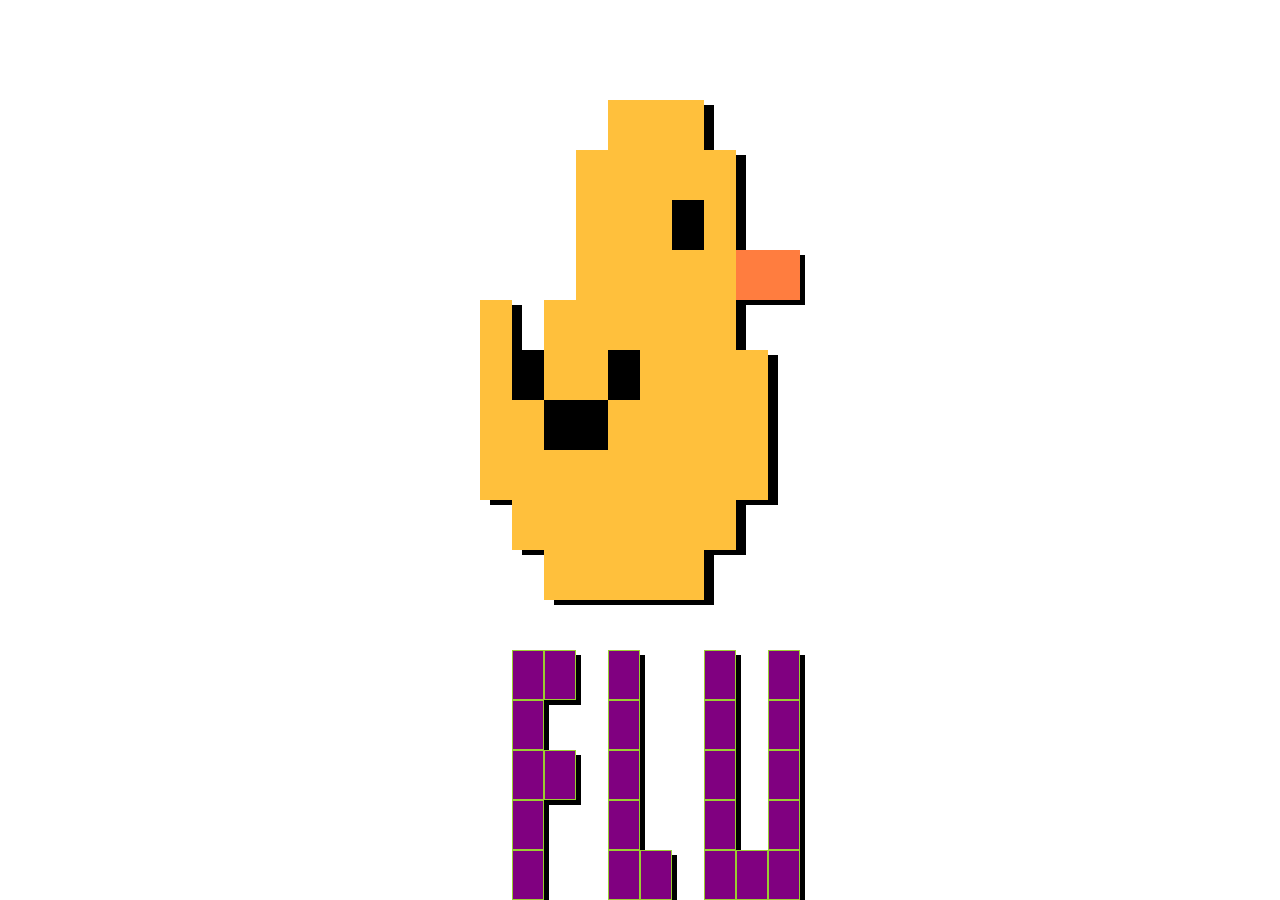
==== bonus/index.html @ b63586fc "extra... QUACK" ====
<!DOCTYPE html>
<html lang="en">
<head>
    <meta charset="UTF-8">
    <meta http-equiv="X-UA-Compatible" content="IE=edge">
    <meta name="viewport" content="width=device-width, initial-scale=1.0">
    <link rel="stylesheet" href="css/12bool.css">
    <link rel="stylesheet" href="css/style.css">
    <title>12bool Framework</title>
</head>
<body>
    
<div class="container">

    <div class="row">
        <div class="col-xs-1"></div>
        <div class="col-xs-1"></div>
        <div class="col-xs-1"></div>
        <div class="col-xs-1"></div>
        <div class="col-xs-1"></div>
        <div class="col-xs-1"></div>
        <div class="col-xs-1"></div>
        <div class="col-xs-1"></div>
        <div class="col-xs-1"></div>
        <div class="col-xs-1"></div>
        <div class="col-xs-1"></div>
        <div class="col-xs-1"></div>
    </div>

    <div class="row">
        <div class="col-xs-1"></div>
        <div class="col-xs-1"></div>
        <div class="col-xs-1"></div>
        <div class="col-xs-1"></div>
        <div class="col-xs-1"></div>
        <div class="col-xs-1"></div>
        <div class="col-xs-1"></div>
        <div class="col-xs-1"></div>
        <div class="col-xs-1"></div>
        <div class="col-xs-1"></div>
        <div class="col-xs-1"></div>
        <div class="col-xs-1"></div>
    </div>

    <div class="row">
        <div class="col-xs-1"></div>
        <div class="col-xs-1"></div>
        <div class="col-xs-1"></div>
        <div class="col-xs-1"></div>
        <div class="col-xs-1"></div>
        <div class="col-xs-1 yellow"></div>
        <div class="col-xs-1 yellow"></div>
        <div class="col-xs-1 yellow"></div>
        <div class="col-xs-1"></div>
        <div class="col-xs-1"></div>
        <div class="col-xs-1"></div>
        <div class="col-xs-1"></div>
    </div>

    <div class="row">
        <div class="col-xs-1"></div>
        <div class="col-xs-1"></div>
        <div class="col-xs-1"></div>
        <div class="col-xs-1"></div>
        <div class="col-xs-1 yellow"></div>
        <div class="col-xs-1 yellow"></div>
        <div class="col-xs-1 yellow"></div>
        <div class="col-xs-1 yellow"></div>
        <div class="col-xs-1 yellow"></div>
        <div class="col-xs-1"></div>
        <div class="col-xs-1"></div>
        <div class="col-xs-1"></div>
    </div>

    <div class="row">
        <div class="col-xs-1"></div>
        <div class="col-xs-1"></div>
        <div class="col-xs-1"></div>
        <div class="col-xs-1"></div>
        <div class="col-xs-1 yellow"></div>
        <div class="col-xs-1 yellow"></div>
        <div class="col-xs-1 yellow"></div>
        <div class="col-xs-1 black"></div>
        <div class="col-xs-1 yellow"></div>
        <div class="col-xs-1"></div>
        <div class="col-xs-1"></div>
        <div class="col-xs-1"></div>
    </div>
<!-- row 6 -->
    <div class="row">
        <div class="col-xs-1"></div>
        <div class="col-xs-1"></div>
        <div class="col-xs-1"></div>
        <div class="col-xs-1"></div>
        <div class="col-xs-1 yellow"></div>
        <div class="col-xs-1 yellow"></div>
        <div class="col-xs-1 yellow"></div>
        <div class="col-xs-1 yellow"></div>
        <div class="col-xs-1 yellow"></div>
        <div class="col-xs-1 orange"></div>
        <div class="col-xs-1 orange"></div>
        <div class="col-xs-1 "></div>
    </div>

    <div class="row">
        <div class="col-xs-1"></div>
        <div class="col-xs-1 yellow"></div>
        <div class="col-xs-1"></div>
        <div class="col-xs-1 yellow"></div>
        <div class="col-xs-1 yellow"></div>
        <div class="col-xs-1 yellow"></div>
        <div class="col-xs-1 yellow"></div>
        <div class="col-xs-1 yellow"></div>
        <div class="col-xs-1 yellow"></div>
        <div class="col-xs-1 "></div>
        <div class="col-xs-1 "></div>
        <div class="col-xs-1 "></div>
    </div>

    <div class="row">
        <div class="col-xs-1"></div>
        <div class="col-xs-1 yellow"></div>
        <div class="col-xs-1 black"></div>
        <div class="col-xs-1 yellow"></div>
        <div class="col-xs-1 yellow"></div>
        <div class="col-xs-1 black"></div>
        <div class="col-xs-1 yellow"></div>
        <div class="col-xs-1 yellow"></div>
        <div class="col-xs-1 yellow"></div>
        <div class="col-xs-1 yellow"></div>
        <div class="col-xs-1 "></div>
        <div class="col-xs-1 "></div>
    </div>

    <div class="row">
        <div class="col-xs-1"></div>
        <div class="col-xs-1 yellow"></div>
        <div class="col-xs-1 yellow"></div>
        <div class="col-xs-1 black"></div>
        <div class="col-xs-1 black"></div>
        <div class="col-xs-1 yellow"></div>
        <div class="col-xs-1 yellow"></div>
        <div class="col-xs-1 yellow"></div>
        <div class="col-xs-1 yellow"></div>
        <div class="col-xs-1 yellow"></div>
        <div class="col-xs-1 "></div>
        <div class="col-xs-1 "></div>
    </div>

    <div class="row">
        <div class="col-xs-1"></div>
        <div class="col-xs-1 yellow"></div>
        <div class="col-xs-1 yellow"></div>
        <div class="col-xs-1 yellow"></div>
        <div class="col-xs-1 yellow"></div>
        <div class="col-xs-1 yellow"></div>
        <div class="col-xs-1 yellow"></div>
        <div class="col-xs-1 yellow"></div>
        <div class="col-xs-1 yellow"></div>
        <div class="col-xs-1 yellow"></div>
        <div class="col-xs-1 "></div>
        <div class="col-xs-1 "></div>
    </div>

    <div class="row">
        <div class="col-xs-1"></div>
        <div class="col-xs-1 "></div>
        <div class="col-xs-1 yellow"></div>
        <div class="col-xs-1 yellow"></div>
        <div class="col-xs-1 yellow"></div>
        <div class="col-xs-1 yellow"></div>
        <div class="col-xs-1 yellow"></div>
        <div class="col-xs-1 yellow"></div>
        <div class="col-xs-1 yellow"></div>
        <div class="col-xs-1 "></div>
        <div class="col-xs-1 "></div>
        <div class="col-xs-1 "></div>
    </div>

    <div class="row">
        <div class="col-xs-1"></div>
        <div class="col-xs-1 "></div>
        <div class="col-xs-1 "></div>
        <div class="col-xs-1 yellow"></div>
        <div class="col-xs-1 yellow"></div>
        <div class="col-xs-1 yellow"></div>
        <div class="col-xs-1 yellow"></div>
        <div class="col-xs-1 yellow"></div>
        <div class="col-xs-1 "></div>
        <div class="col-xs-1 "></div>
        <div class="col-xs-1 "></div>
        <div class="col-xs-1 "></div>
    </div>

    <div class="row">
        <div class="col-xs-1"></div>
        <div class="col-xs-1 "></div>
        <div class="col-xs-1 "></div>
        <div class="col-xs-1 "></div>
        <div class="col-xs-1 "></div>
        <div class="col-xs-1 "></div>
        <div class="col-xs-1 "></div>
        <div class="col-xs-1 "></div>
        <div class="col-xs-1 "></div>
        <div class="col-xs-1 "></div>
        <div class="col-xs-1 "></div>
        <div class="col-xs-1 "></div>
    </div>

<!-- fluuuuuuuuuuuuuuuuuuuuuuuuuuuuu -->
    <div class="row">
        <div class="col-xs-1"></div>
        <div class="col-xs-1 "></div>
        <div class="col-xs-1 purp"></div>
        <div class="col-xs-1 purp"></div>
        <div class="col-xs-1 "></div>
        <div class="col-xs-1 purp"></div>
        <div class="col-xs-1 "></div>
        <div class="col-xs-1 "></div>
        <div class="col-xs-1 purp"></div>
        <div class="col-xs-1 "></div>
        <div class="col-xs-1 purp"></div>
        <div class="col-xs-1 "></div>
    </div>

    <div class="row">
        <div class="col-xs-1"></div>
        <div class="col-xs-1 "></div>
        <div class="col-xs-1 purp"></div>
        <div class="col-xs-1 "></div>
        <div class="col-xs-1 "></div>
        <div class="col-xs-1 purp"></div>
        <div class="col-xs-1 "></div>
        <div class="col-xs-1 "></div>
        <div class="col-xs-1 purp"></div>
        <div class="col-xs-1 "></div>
        <div class="col-xs-1 purp"></div>
        <div class="col-xs-1 "></div>
    </div>

    <div class="row">
        <div class="col-xs-1"></div>
        <div class="col-xs-1 "></div>
        <div class="col-xs-1 purp"></div>
        <div class="col-xs-1 purp"></div>
        <div class="col-xs-1 "></div>
        <div class="col-xs-1 purp"></div>
        <div class="col-xs-1 "></div>
        <div class="col-xs-1 "></div>
        <div class="col-xs-1 purp"></div>
        <div class="col-xs-1 "></div>
        <div class="col-xs-1 purp"></div>
        <div class="col-xs-1 "></div>
    </div>

    <div class="row">
        <div class="col-xs-1"></div>
        <div class="col-xs-1 "></div>
        <div class="col-xs-1 purp"></div>
        <div class="col-xs-1 "></div>
        <div class="col-xs-1 "></div>
        <div class="col-xs-1 purp"></div>
        <div class="col-xs-1 "></div>
        <div class="col-xs-1 "></div>
        <div class="col-xs-1 purp"></div>
        <div class="col-xs-1 "></div>
        <div class="col-xs-1 purp"></div>
        <div class="col-xs-1 "></div>
    </div>

    <div class="row">
        <div class="col-xs-1"></div>
        <div class="col-xs-1 "></div>
        <div class="col-xs-1 purp"></div>
        <div class="col-xs-1 "></div>
        <div class="col-xs-1 "></div>
        <div class="col-xs-1 purp"></div>
        <div class="col-xs-1 purp"></div>
        <div class="col-xs-1 "></div>
        <div class="col-xs-1 purp"></div>
        <div class="col-xs-1 purp"></div>
        <div class="col-xs-1 purp"></div>
        <div class="col-xs-1 "></div>
    </div>
</div>
</body>
</html>
---- bonus/css/12bool.css ----
/* container ------------*/

.container {

    width: 30%;
    margin: 0 auto;
}

.container-fluid {

    width: 100%;
    max-width: 100%;
}

/* row -------------*/

.row {

    display: flex;
    flex-wrap: wrap;
}

/* col -----------*/

/* fluid col */
.col-xs-grow-1{

    flex-grow: 1;
    flex-basis: 0;
    max-width: 100%;
}

.col-xs-grow-2{

    flex-grow: 2;
    flex-basis: 0;
    max-width: 100%;
}

/* col ./12 */

.col-xs-1 {

    flex-basis: calc((100% / 12) * 1);
    max-width: calc((100% / 12) * 1);
}

.col-xs-2 {

    flex-basis: calc((100% / 12) * 2);
    max-width: calc((100% / 12) * 2);
}

.col-xs-3 {

    flex-basis: calc((100% / 12) * 3);
    max-width: calc((100% / 12) * 3);
}

.col-xs-4 {

    flex-basis: calc((100% / 12) * 4);
    max-width: calc((100% / 12) * 4);
}

.col-xs-5 {

    flex-basis: calc((100% / 12) * 5);
    max-width: calc((100% / 12) * 5);
}

.col-xs-6 {

    flex-basis: calc((100% / 12) * 6);
    max-width: calc((100% / 12) * 6);
}

.col-xs-7 {

    flex-basis: calc((100% / 12) * 7);
    max-width: calc((100% / 12) * 7);
}

.col-xs-8 {

    flex-basis: calc((100% / 12) * 8);
    max-width: calc((100% / 12) * 8);
}

.col-xs-9 {

    flex-basis: calc((100% / 12) * 9);
    max-width: calc((100% / 12) * 9);
}

.col-xs-10 {

    flex-basis: calc((100% / 12) * 10);
    max-width: calc((100% / 12) * 10);
}

.col-xs-11 {

    flex-basis: calc((100% / 12) * 11);
    max-width: calc((100% / 12) * 11);
}

.col-xs-12 {

    flex-basis: calc((100% / 12) * 12);
    max-width: calc((100% / 12) * 12);
}



/* offset ./12 */

.col-xs-offset-1 {

    margin-left: calc((100% / 12) * 1);
    max-width: 100%;
}

.col-xs-offset-2 {

    margin-left: calc((100% / 12) * 2);
    max-width: 100%;
}

.col-xs-offset-3 {

    margin-left: calc((100% / 12) * 3);
    max-width: 100%;
}

.col-xs-offset-4 {

    margin-left: calc((100% / 12) * 4);
    max-width: 100%;
}

.col-xs-offset-5 {

    margin-left: calc((100% / 12) * 5);
    max-width: 100%;
}

.col-xs-offset-6 {

    margin-left: calc((100% / 12) * 6);
    max-width: 100%;
}

.col-xs-offset-7 {

    margin-left: calc((100% / 12) * 7);
    max-width: 100%;
}

.col-xs-offset-8 {

    margin-left: calc((100% / 12) * 8);
    max-width: 100%;
}

.col-xs-offset-9 {

    margin-left: calc((100% / 12) * 9);
    max-width: 100%;
}

.col-xs-offset-10 {

    margin-left: calc((100% / 12) * 10);
    max-width: 100%;
}

.col-xs-offset-11 {

    margin-left: calc((100% / 12) * 11);
    max-width: 100%;
}

.col-xs-offset-12 {

    margin-left: calc((100% / 12) * 12);
    max-width: 100%;
}
---- bonus/css/style.css ----
* {
    
   margin: 0;
   padding: 0;
   box-sizing: border-box;
}


[class*="col-"] {

   height: 50px;
   /* border: solid grey 1px; */
}

.yellow {

   background-color: rgb(255,192,60);
   box-shadow: 10px 5px black;
}

.orange {

   background-color: rgb(255,125,63);
   box-shadow: 5px 5px black;

}

.black {

   background-color: black;
}

.purp {
   background-color: purple;
   border: solid 1px yellowgreen;
   box-shadow: 5px 5px black;
}
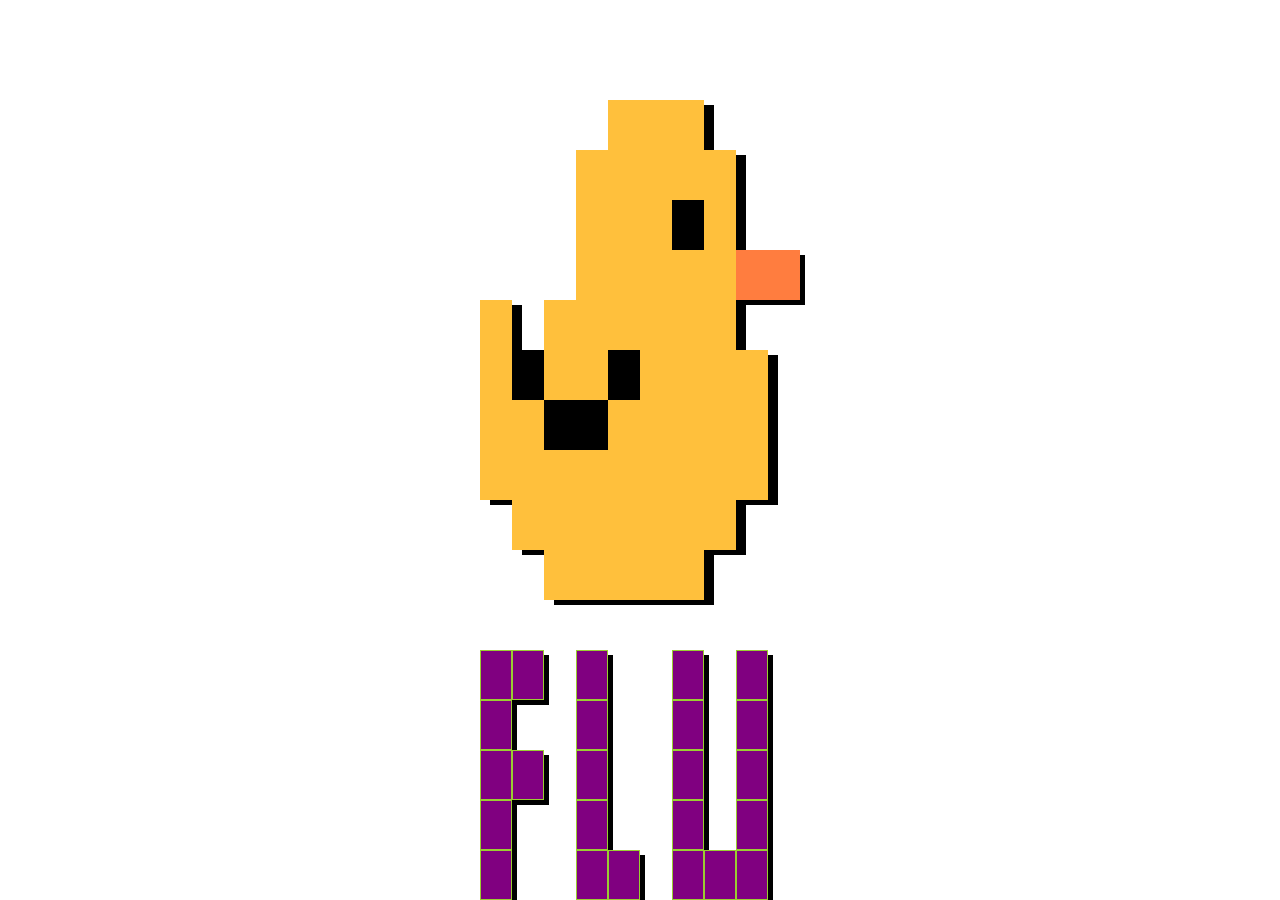
==== commit d089a2b6: "centered text" ====
--- a/bonus/index.html
+++ b/bonus/index.html
@@ -209,78 +209,79 @@
 
 <!-- fluuuuuuuuuuuuuuuuuuuuuuuuuuuuu -->
     <div class="row">
-        <div class="col-xs-1"></div>
-        <div class="col-xs-1 "></div>
-        <div class="col-xs-1 purp"></div>
-        <div class="col-xs-1 purp"></div>
-        <div class="col-xs-1 "></div>
-        <div class="col-xs-1 purp"></div>
-        <div class="col-xs-1 "></div>
-        <div class="col-xs-1 "></div>
-        <div class="col-xs-1 purp"></div>
-        <div class="col-xs-1 "></div>
-        <div class="col-xs-1 purp"></div>
-        <div class="col-xs-1 "></div>
-    </div>
-
-    <div class="row">
-        <div class="col-xs-1"></div>
-        <div class="col-xs-1 "></div>
-        <div class="col-xs-1 purp"></div>
-        <div class="col-xs-1 "></div>
-        <div class="col-xs-1 "></div>
-        <div class="col-xs-1 purp"></div>
-        <div class="col-xs-1 "></div>
-        <div class="col-xs-1 "></div>
-        <div class="col-xs-1 purp"></div>
-        <div class="col-xs-1 "></div>
-        <div class="col-xs-1 purp"></div>
-        <div class="col-xs-1 "></div>
-    </div>
-
-    <div class="row">
-        <div class="col-xs-1"></div>
-        <div class="col-xs-1 "></div>
-        <div class="col-xs-1 purp"></div>
-        <div class="col-xs-1 purp"></div>
-        <div class="col-xs-1 "></div>
-        <div class="col-xs-1 purp"></div>
-        <div class="col-xs-1 "></div>
-        <div class="col-xs-1 "></div>
-        <div class="col-xs-1 purp"></div>
-        <div class="col-xs-1 "></div>
-        <div class="col-xs-1 purp"></div>
-        <div class="col-xs-1 "></div>
-    </div>
-
-    <div class="row">
-        <div class="col-xs-1"></div>
-        <div class="col-xs-1 "></div>
-        <div class="col-xs-1 purp"></div>
-        <div class="col-xs-1 "></div>
-        <div class="col-xs-1 "></div>
-        <div class="col-xs-1 purp"></div>
-        <div class="col-xs-1 "></div>
-        <div class="col-xs-1 "></div>
-        <div class="col-xs-1 purp"></div>
-        <div class="col-xs-1 "></div>
-        <div class="col-xs-1 purp"></div>
-        <div class="col-xs-1 "></div>
-    </div>
-
-    <div class="row">
-        <div class="col-xs-1"></div>
-        <div class="col-xs-1 "></div>
-        <div class="col-xs-1 purp"></div>
-        <div class="col-xs-1 "></div>
-        <div class="col-xs-1 "></div>
-        <div class="col-xs-1 purp"></div>
-        <div class="col-xs-1 purp"></div>
-        <div class="col-xs-1 "></div>
-        <div class="col-xs-1 purp"></div>
-        <div class="col-xs-1 purp"></div>
-        <div class="col-xs-1 purp"></div>
-        <div class="col-xs-1 "></div>
+
+        <div class="col-xs-1 "></div>
+        <div class="col-xs-1 purp"></div>
+        <div class="col-xs-1 purp"></div>
+        <div class="col-xs-1 "></div>
+        <div class="col-xs-1 purp"></div>
+        <div class="col-xs-1 "></div>
+        <div class="col-xs-1 "></div>
+        <div class="col-xs-1 purp"></div>
+        <div class="col-xs-1 "></div>
+        <div class="col-xs-1 purp"></div>
+        <div class="col-xs-1 "></div>
+        <div class="col-xs-1"></div>
+    </div>
+
+    <div class="row">
+        <div class="col-xs-1 "></div>
+        <div class="col-xs-1 purp"></div>
+        <div class="col-xs-1 "></div>
+        <div class="col-xs-1 "></div>
+        <div class="col-xs-1 purp"></div>
+        <div class="col-xs-1 "></div>
+        <div class="col-xs-1 "></div>
+        <div class="col-xs-1 purp"></div>
+        <div class="col-xs-1 "></div>
+        <div class="col-xs-1 purp"></div>
+        <div class="col-xs-1 "></div>
+        <div class="col-xs-1"></div>
+    </div>
+
+    <div class="row">
+        <div class="col-xs-1 "></div>
+        <div class="col-xs-1 purp"></div>
+        <div class="col-xs-1 purp"></div>
+        <div class="col-xs-1 "></div>
+        <div class="col-xs-1 purp"></div>
+        <div class="col-xs-1 "></div>
+        <div class="col-xs-1 "></div>
+        <div class="col-xs-1 purp"></div>
+        <div class="col-xs-1 "></div>
+        <div class="col-xs-1 purp"></div>
+        <div class="col-xs-1 "></div>
+        <div class="col-xs-1"></div>
+    </div>
+
+    <div class="row">
+        <div class="col-xs-1 "></div>
+        <div class="col-xs-1 purp"></div>
+        <div class="col-xs-1 "></div>
+        <div class="col-xs-1 "></div>
+        <div class="col-xs-1 purp"></div>
+        <div class="col-xs-1 "></div>
+        <div class="col-xs-1 "></div>
+        <div class="col-xs-1 purp"></div>
+        <div class="col-xs-1 "></div>
+        <div class="col-xs-1 purp"></div>
+        <div class="col-xs-1 "></div>
+        <div class="col-xs-1"></div>
+    </div>
+
+    <div class="row">
+        <div class="col-xs-1 "></div>
+        <div class="col-xs-1 purp"></div>
+        <div class="col-xs-1 "></div>
+        <div class="col-xs-1 "></div>
+        <div class="col-xs-1 purp"></div>
+        <div class="col-xs-1 purp"></div>
+        <div class="col-xs-1 "></div>
+        <div class="col-xs-1 purp"></div>
+        <div class="col-xs-1 purp"></div>
+        <div class="col-xs-1 purp"></div>
+        <div class="col-xs-1 "></div>
+        <div class="col-xs-1"></div>
     </div>
 </div>
 </body>
--- a/bonus/css/12bool.css
+++ b/bonus/css/12bool.css
@@ -186,4 +186,3 @@
     margin-left: calc((100% / 12) * 12);
     max-width: 100%;
 }
-
